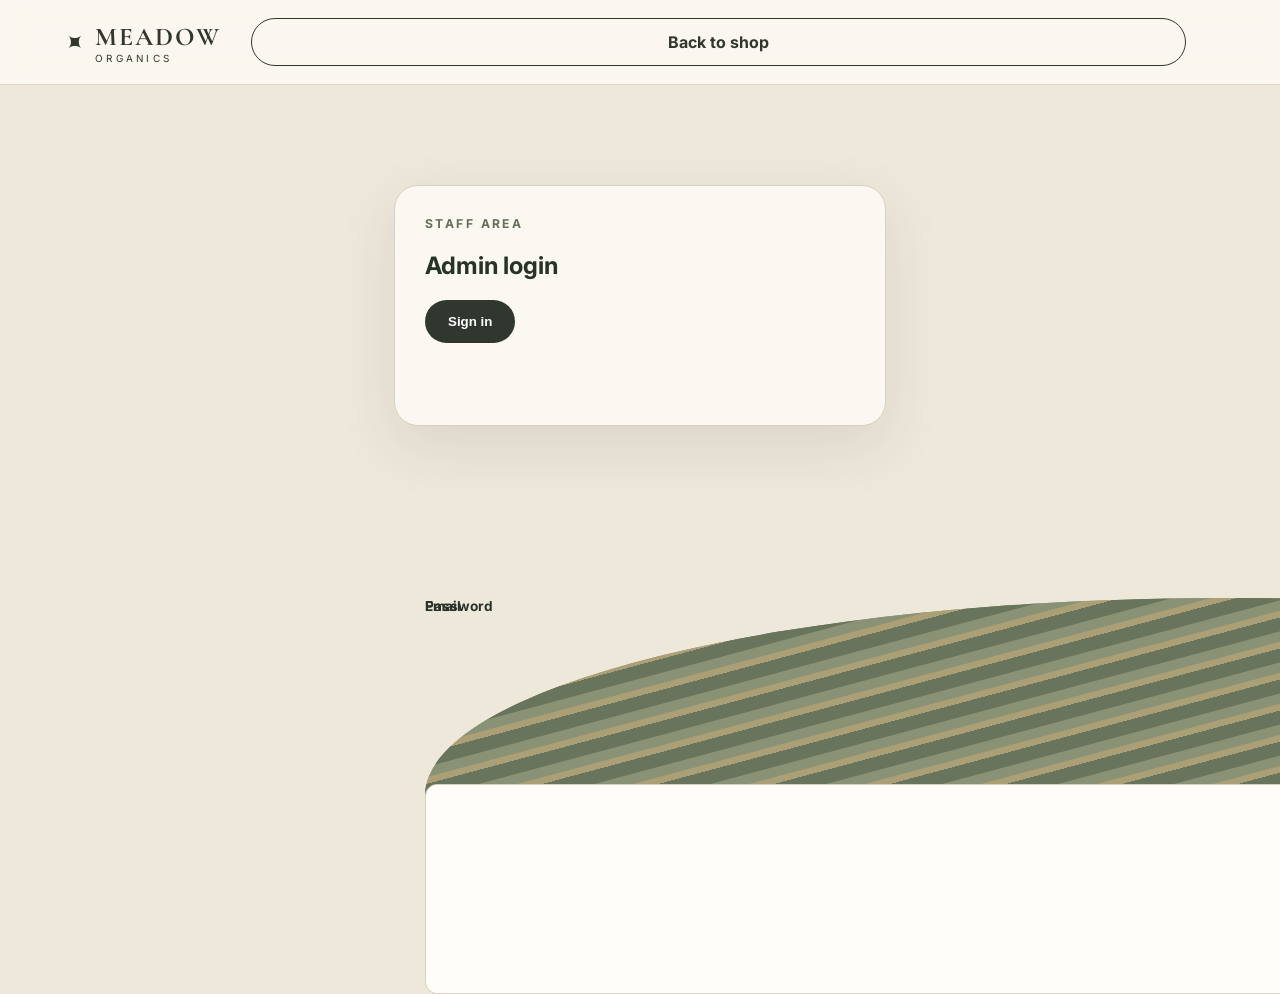
==== admin.html @ 7eaa017a "Add Meadow Organics admin dashboard" ====
<!doctype html><html lang="en"><head><meta charset="utf-8"><meta name="viewport" content="width=device-width,initial-scale=1"><title>Meadow Organics | Admin</title><link rel="preconnect" href="https://fonts.googleapis.com"><link rel="preconnect" href="https://fonts.gstatic.com" crossorigin><link href="https://fonts.googleapis.com/css2?family=Cormorant+Garamond:wght@500;600;700&family=Inter:wght@400;500;600;700&display=swap" rel="stylesheet"><link rel="stylesheet" href="styles.css"><style>body{background:#eee8db}.admin-shell{max-width:1120px;margin:60px auto;padding:0 24px}.admin-card{background:#fbf8f1;border:1px solid #d9d0bf;border-radius:24px;padding:30px;box-shadow:0 20px 60px rgba(40,48,40,.1)}.admin-head{display:flex;justify-content:space-between;gap:20px;align-items:center;margin-bottom:28px}.admin-head h1{font-family:'Cormorant Garamond',serif;font-size:3rem;margin:0;color:#30372e}.admin-form{max-width:430px;margin:100px auto}.field{display:grid;gap:7px;margin:14px 0}.field label{font-weight:700;font-size:.85rem}.field input,.field select{width:100%;padding:13px 14px;border:1px solid #d9d0bf;border-radius:12px;background:#fffdf7;font:inherit}.table-wrap{overflow:auto}.admin-table{width:100%;border-collapse:collapse}.admin-table th,.admin-table td{text-align:left;padding:13px 10px;border-bottom:1px solid #d9d0bf}.admin-table input{max-width:110px;padding:9px;border:1px solid #d9d0bf;border-radius:9px}.status{padding:10px 0;color:#64705b}.hidden{display:none!important}.top-actions{display:flex;gap:10px;flex-wrap:wrap}.danger{border:0;background:#7c4139;color:#fff;border-radius:999px;padding:9px 14px;cursor:pointer}</style></head><body><header class="site-header"><a class="brand" href="/"><span class="brand-mark">✦</span><span><b>MEADOW</b><small>ORGANICS</small></span></a><a class="button button-ghost" href="/">Back to shop</a></header><main class="admin-shell"><section id="loginPanel" class="admin-card admin-form"><p class="eyebrow">STAFF AREA</p><h1>Admin login</h1><form id="loginForm"><div class="field"><label>Email</label><input id="email" type="email" required autocomplete="username"></div><div class="field"><label>Password</label><input id="password" type="password" required autocomplete="current-password"></div><button class="button button-primary full">Sign in</button><p id="loginStatus" class="status"></p></form></section><section id="dashboard" class="admin-card hidden"><div class="admin-head"><div><p class="eyebrow">INVENTORY</p><h1>Meadow stockroom</h1></div><div class="top-actions"><button id="addProduct" class="button button-primary">Add product</button><button id="logout" class="button button-ghost">Log out</button></div></div><p id="dashStatus" class="status"></p><div class="table-wrap"><table class="admin-table"><thead><tr><th>Product</th><th>Category</th><th>Price</th><th>Stock</th><th>Live</th><th></th></tr></thead><tbody id="inventory"></tbody></table></div></section></main><script src="admin.js"></script></body></html>
---- styles.css ----
body{margin:0;background:#fbf8f1;color:#273229;font-family:Inter,Arial,sans-serif}.announcement{background:#30372e;color:#f5f0e7;text-align:center;padding:9px;letter-spacing:.12em;font-size:.78rem}.site-header{position:sticky;top:0;z-index:40;display:grid;grid-template-columns:auto 1fr auto;align-items:center;gap:30px;padding:18px 5vw;background:rgba(251,248,241,.96);backdrop-filter:blur(12px);border-bottom:1px solid #ddd4c4}.brand{display:flex;align-items:center;gap:10px;text-decoration:none;color:#30372e}.brand-mark{font-size:25px;transform:rotate(45deg);display:inline-block}.brand b,.footer-brand b{font-family:'Cormorant Garamond',serif;font-size:1.6rem;letter-spacing:.08em}.brand small{display:block;font-size:.62rem;letter-spacing:.33em}.nav{display:flex;justify-content:center;gap:28px}.nav a,.footer a{color:inherit;text-decoration:none}.nav a:hover,.footer a:hover,.text-link:hover{opacity:.65}.cart-button,.mobile-toggle,.icon-button{border:1px solid #d9d0bf;background:transparent;color:#273229;padding:10px 15px;border-radius:999px;cursor:pointer}.cart-button span{background:#30372e;color:#fff;border-radius:50%;padding:2px 7px;margin-left:5px}.mobile-toggle{display:none}.hero{min-height:680px;display:grid;grid-template-columns:1fr 1fr;gap:40px;align-items:center;padding:80px 8vw 70px;background:linear-gradient(135deg,#fbf8f1,#f0eadc);overflow:hidden}.eyebrow{font-size:.76rem;letter-spacing:.2em;font-weight:700;color:#64705b;margin:0 0 14px}.hero h1,.section h2,.cta h2{font-family:'Cormorant Garamond',serif;font-weight:600;line-height:.95;margin:0;color:#30372e}.hero h1{font-size:clamp(4rem,7vw,7rem)}.hero h1 em{font-family:Parisienne,cursive;font-weight:400;color:#66735f}.hero-text{max-width:570px;font-size:1.12rem;margin:24px 0;color:#4e594f}.hero-actions{display:flex;gap:12px;flex-wrap:wrap}.button{display:inline-flex;align-items:center;justify-content:center;text-decoration:none;border-radius:999px;border:1px solid transparent;padding:13px 22px;font-weight:700;cursor:pointer;transition:.2s}.button:hover{transform:translateY(-2px);box-shadow:0 12px 25px rgba(39,50,41,.12)}.button-primary{background:#30372e;color:#fff}.button-ghost{border-color:#30372e;color:#30372e}.button-light{background:#f7f1e5;color:#30372e}.mini-trust{display:flex;gap:18px;flex-wrap:wrap;margin-top:24px;font-size:.78rem;color:#5f675f}.hero-art{position:relative;min-height:520px;border-radius:55% 45% 48% 52%/52% 48% 52% 48%;background:linear-gradient(#e7dfce,#d6d0c0);overflow:hidden;box-shadow:0 22px 60px rgba(40,48,40,.12)}.sun{position:absolute;width:130px;height:130px;border-radius:50%;background:#d4a86a;right:22%;top:16%}.hill{position:absolute;bottom:30%;width:120%;height:40%;border-radius:50% 50% 0 0/100% 100% 0 0}.hill-a{left:-15%;background:#849077;transform:rotate(-5deg)}.hill-b{left:8%;bottom:23%;background:#56624d;transform:rotate(5deg)}.field{position:absolute;bottom:-12%;width:125%;height:44%;border-radius:55%;background:repeating-linear-gradient(165deg,#69745d 0 13px,#8a9275 14px 23px,#aa9f75 24px 30px)}.field-a{left:-12%;transform:rotate(7deg)}.field-b{left:-2%;bottom:-17%;opacity:.75;transform:rotate(-4deg)}.basket-art{position:absolute;z-index:4;bottom:10%;right:12%;width:68%;height:30%;background:#8f6938;border-radius:28px 28px 45px 45px;box-shadow:inset 0 8px 0 rgba(255,255,255,.16),0 15px 20px rgba(33,38,32,.17)}.basket-art:before{content:'';position:absolute;left:-5%;top:-27%;width:110%;height:55px;border:12px solid #7f5c31;border-bottom:0;border-radius:60px 60px 0 0}.veg{position:absolute;border-radius:50% 45% 50% 40%;box-shadow:0 8px 10px rgba(0,0,0,.12)}.v1{width:72px;height:72px;background:#a74c3b;left:16%;top:-47%}.v2{width:46px;height:105px;background:#d47740;left:35%;top:-52%;transform:rotate(18deg)}.v3{width:80px;height:55px;background:#6b7f43;left:48%;top:-40%}.v4{width:60px;height:60px;background:#c7a158;right:9%;top:-42%}.v5{width:54px;height:54px;background:#8a6456;right:27%;top:-56%}.strip{display:grid;grid-template-columns:repeat(3,1fr);background:#30372e;color:#f5f0e7;padding:25px 8vw;gap:20px}.strip div{text-align:center;border-right:1px solid rgba(255,255,255,.17)}.strip div:last-child{border-right:0}.strip strong{display:block;font-size:.8rem;letter-spacing:.18em}.strip span{display:block;font-size:.78rem;opacity:.7;margin-top:4px}.section{padding:95px 8vw}.section-heading{display:flex;justify-content:space-between;gap:30px;align-items:end;margin-bottom:35px}.section h2{font-size:clamp(3rem,5vw,5rem)}.section-heading>p{max-width:410px;color:#616a61;margin:0}.category-row{display:flex;gap:10px;overflow:auto;padding-bottom:16px}.cat{border:1px solid #d9d0bf;background:#fffaf1;border-radius:999px;padding:10px 16px;white-space:nowrap;cursor:pointer}.cat.active{background:#30372e;color:#fff}.product-grid{display:grid;grid-template-columns:repeat(4,1fr);gap:20px}.product-card{background:#fffdf7;border:1px solid #d9d0bf;border-radius:22px;overflow:hidden;box-shadow:0 10px 25px rgba(45,48,40,.05);transition:.25s}.product-card:hover{transform:translateY(-5px);box-shadow:0 18px 35px rgba(45,48,40,.11)}.product-art{height:180px;background:linear-gradient(135deg,#ece4d5,#d8d0be);display:flex;align-items:center;justify-content:center;font-size:4.3rem}.product-body{padding:17px}.product-body small{color:#64705b;font-weight:700;letter-spacing:.12em}.product-body h3{font-family:'Cormorant Garamond',serif;font-size:1.6rem;margin:5px 0}.price-row{display:flex;justify-content:space-between;align-items:center;margin-top:12px}.price{font-weight:800}.add{border:0;border-radius:999px;background:#30372e;color:#fff;padding:9px 13px;cursor:pointer}.story{display:grid;grid-template-columns:1fr 1fr;gap:70px;align-items:center;background:#eee8db}.story-image{min-height:470px;border-radius:28px;background:linear-gradient(155deg,#9a8054,#4d5847);display:grid;place-items:center}.story-card{width:55%;aspect-ratio:1/1;padding:38px;background:#f5efe3;border:8px double #7d6f53;text-align:center;display:flex;flex-direction:column;justify-content:center;box-shadow:0 20px 40px rgba(0,0,0,.2)}.story-card span{font-family:'Cormorant Garamond',serif;font-size:2rem;letter-spacing:.2em}.story-card b{font-family:'Cormorant Garamond',serif;font-size:2.8rem}.story-card small{letter-spacing:.23em;margin-top:10px}.story-copy p:not(.eyebrow){color:#60685f;max-width:560px}.text-link{display:inline-block;margin-top:8px;color:#30372e;font-weight:700;text-decoration:none}.values{display:grid;grid-template-columns:repeat(3,1fr);gap:20px}.value-card{background:#fffdf7;border:1px solid #d9d0bf;padding:30px;border-radius:22px}.value-card span{font-family:'Cormorant Garamond',serif;font-size:2rem;color:#a08a54}.value-card h3{font-family:'Cormorant Garamond',serif;font-size:2rem;margin:5px 0}.value-card p{color:#687067;margin:0}.cta{margin:0 8vw 90px;padding:55px;display:flex;justify-content:space-between;align-items:center;gap:30px;background:#30372e;border-radius:30px;color:#fff}.cta h2{color:#fff}.cta .eyebrow{color:#bfc6b6}.cta p:not(.eyebrow){color:#dbe0d8}.footer{display:grid;grid-template-columns:2fr 1fr 1fr;gap:40px;padding:55px 8vw;background:#252c26;color:#e8e2d6}.footer a{display:block;margin:8px 0}.footer-brand b{font-size:1.5rem}.footer-brand p{color:#b9bdb5}.cart-drawer{position:fixed;z-index:70;right:-480px;top:0;height:100vh;width:min(460px,100vw);background:#fbf8f1;box-shadow:-30px 0 80px rgba(0,0,0,.16);transition:right .3s;display:flex;flex-direction:column}.cart-drawer.open{right:0}.drawer-head{display:flex;justify-content:space-between;align-items:center;padding:24px;border-bottom:1px solid #d9d0bf}.drawer-head h3{font-family:'Cormorant Garamond',serif;font-size:2rem;margin:0}.cart-items{padding:20px;overflow:auto;flex:1}.cart-line{display:grid;grid-template-columns:64px 1fr auto;gap:12px;align-items:center;padding:12px 0;border-bottom:1px solid #d9d0bf}.cart-thumb{width:64px;height:64px;border-radius:14px;background:#e8dfcf;display:grid;place-items:center;font-size:2rem}.qty{display:flex;align-items:center;gap:7px;margin-top:6px}.qty button{width:26px;height:26px;border:1px solid #d9d0bf;background:white;border-radius:50%;cursor:pointer}.cart-footer{padding:20px;border-top:1px solid #d9d0bf}.cart-footer>div{display:flex;justify-content:space-between;margin-bottom:15px}.cart-footer small{display:block;text-align:center;color:#777;margin-top:10px}.backdrop{position:fixed;inset:0;background:rgba(22,28,23,.35);z-index:60;opacity:0;visibility:hidden;transition:.25s}.backdrop.show{opacity:1;visibility:visible}.reveal{animation:rise .8s ease both}.delay-1{animation-delay:.18s}@keyframes rise{from{opacity:0;transform:translateY(20px)}to{opacity:1;transform:none}}@media(max-width:980px){.site-header{grid-template-columns:auto auto auto}.nav{display:none;position:absolute;top:75px;left:0;right:0;background:#fbf8f1;padding:20px;flex-direction:column}.nav.show{display:flex}.mobile-toggle{display:block;justify-self:end}.hero{grid-template-columns:1fr;padding-top:55px}.hero-art{min-height:390px}.product-grid{grid-template-columns:repeat(2,1fr)}.story{grid-template-columns:1fr}.values{grid-template-columns:1fr}.section-heading{display:block}.strip{grid-template-columns:1fr}.strip div{border-right:0;border-bottom:1px solid rgba(255,255,255,.17);padding-bottom:12px}.strip div:last-child{border-bottom:0}}@media(max-width:620px){.site-header{gap:8px;padding:14px 4vw}.brand b{font-size:1.15rem}.brand small{font-size:.5rem}.hero{padding:45px 6vw}.hero h1{font-size:4rem}.mini-trust{display:block}.mini-trust span{display:block;margin:5px 0}.section{padding:65px 6vw}.product-grid{grid-template-columns:1fr}.cta{margin:0 6vw 60px;padding:35px 25px;display:block}.cta .button{margin-top:18px}.footer{grid-template-columns:1fr;padding:45px 6vw}}
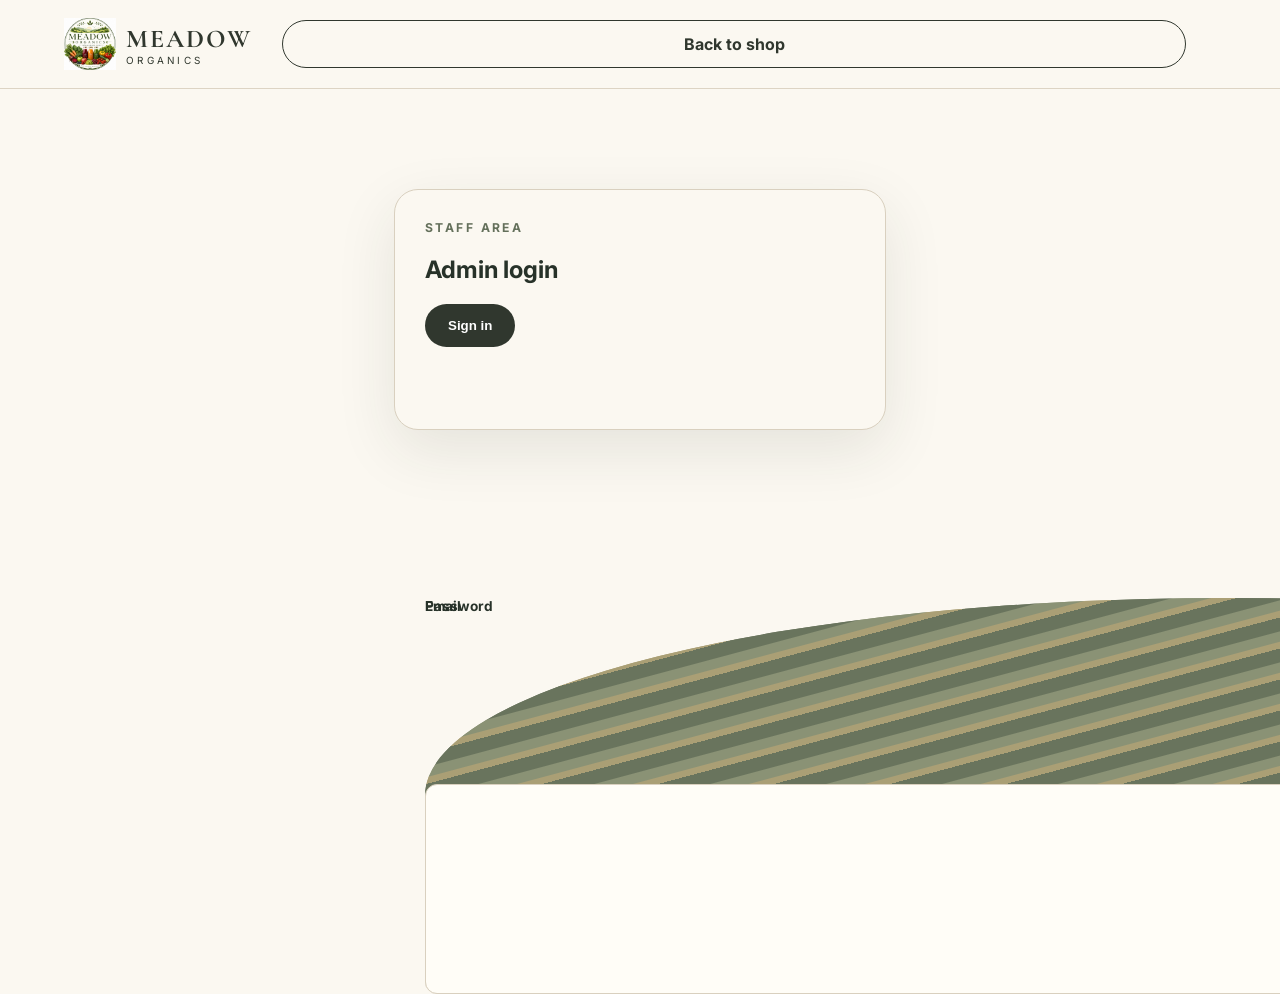
==== commit 6e00d197: "Use uploaded Meadow Organics logo on admin" ====
--- a/admin.html
+++ b/admin.html
@@ -1 +1 @@
-<!doctype html><html lang="en"><head><meta charset="utf-8"><meta name="viewport" content="width=device-width,initial-scale=1"><title>Meadow Organics | Admin</title><link rel="preconnect" href="https://fonts.googleapis.com"><link rel="preconnect" href="https://fonts.gstatic.com" crossorigin><link href="https://fonts.googleapis.com/css2?family=Cormorant+Garamond:wght@500;600;700&family=Inter:wght@400;500;600;700&display=swap" rel="stylesheet"><link rel="stylesheet" href="styles.css"><style>body{background:#eee8db}.admin-shell{max-width:1120px;margin:60px auto;padding:0 24px}.admin-card{background:#fbf8f1;border:1px solid #d9d0bf;border-radius:24px;padding:30px;box-shadow:0 20px 60px rgba(40,48,40,.1)}.admin-head{display:flex;justify-content:space-between;gap:20px;align-items:center;margin-bottom:28px}.admin-head h1{font-family:'Cormorant Garamond',serif;font-size:3rem;margin:0;color:#30372e}.admin-form{max-width:430px;margin:100px auto}.field{display:grid;gap:7px;margin:14px 0}.field label{font-weight:700;font-size:.85rem}.field input,.field select{width:100%;padding:13px 14px;border:1px solid #d9d0bf;border-radius:12px;background:#fffdf7;font:inherit}.table-wrap{overflow:auto}.admin-table{width:100%;border-collapse:collapse}.admin-table th,.admin-table td{text-align:left;padding:13px 10px;border-bottom:1px solid #d9d0bf}.admin-table input{max-width:110px;padding:9px;border:1px solid #d9d0bf;border-radius:9px}.status{padding:10px 0;color:#64705b}.hidden{display:none!important}.top-actions{display:flex;gap:10px;flex-wrap:wrap}.danger{border:0;background:#7c4139;color:#fff;border-radius:999px;padding:9px 14px;cursor:pointer}</style></head><body><header class="site-header"><a class="brand" href="/"><span class="brand-mark">✦</span><span><b>MEADOW</b><small>ORGANICS</small></span></a><a class="button button-ghost" href="/">Back to shop</a></header><main class="admin-shell"><section id="loginPanel" class="admin-card admin-form"><p class="eyebrow">STAFF AREA</p><h1>Admin login</h1><form id="loginForm"><div class="field"><label>Email</label><input id="email" type="email" required autocomplete="username"></div><div class="field"><label>Password</label><input id="password" type="password" required autocomplete="current-password"></div><button class="button button-primary full">Sign in</button><p id="loginStatus" class="status"></p></form></section><section id="dashboard" class="admin-card hidden"><div class="admin-head"><div><p class="eyebrow">INVENTORY</p><h1>Meadow stockroom</h1></div><div class="top-actions"><button id="addProduct" class="button button-primary">Add product</button><button id="logout" class="button button-ghost">Log out</button></div></div><p id="dashStatus" class="status"></p><div class="table-wrap"><table class="admin-table"><thead><tr><th>Product</th><th>Category</th><th>Price</th><th>Stock</th><th>Live</th><th></th></tr></thead><tbody id="inventory"></tbody></table></div></section></main><script src="admin.js"></script></body></html>+<!doctype html><html lang="en"><head><meta charset="utf-8"><meta name="viewport" content="width=device-width,initial-scale=1"><title>Meadow Organics | Admin</title><link rel="preconnect" href="https://fonts.googleapis.com"><link rel="preconnect" href="https://fonts.gstatic.com" crossorigin><link href="https://fonts.googleapis.com/css2?family=Cormorant+Garamond:wght@500;600;700&family=Inter:wght@400;500;600;700&display=swap" rel="stylesheet"><link rel="stylesheet" href="styles.css"><style>.admin-brand-logo{width:52px;height:52px;object-fit:contain}.admin-shell{max-width:1120px;margin:60px auto;padding:0 24px}.admin-card{background:#fbf8f1;border:1px solid #d9d0bf;border-radius:24px;padding:30px;box-shadow:0 20px 60px rgba(40,48,40,.1)}.admin-head{display:flex;justify-content:space-between;gap:20px;align-items:center;margin-bottom:28px}.admin-head h1{font-family:'Cormorant Garamond',serif;font-size:3rem;margin:0;color:#30372e}.admin-form{max-width:430px;margin:100px auto}.field{display:grid;gap:7px;margin:14px 0}.field label{font-weight:700;font-size:.85rem}.field input,.field select{width:100%;padding:13px 14px;border:1px solid #d9d0bf;border-radius:12px;background:#fffdf7;font:inherit}.table-wrap{overflow:auto}.admin-table{width:100%;border-collapse:collapse}.admin-table th,.admin-table td{text-align:left;padding:13px 10px;border-bottom:1px solid #d9d0bf}.admin-table input{max-width:110px;padding:9px;border:1px solid #d9d0bf;border-radius:9px}.status{padding:10px 0;color:#64705b}.hidden{display:none!important}.top-actions{display:flex;gap:10px;flex-wrap:wrap}.danger{border:0;background:#7c4139;color:#fff;border-radius:999px;padding:9px 14px;cursor:pointer}</style></head><body><header class="site-header"><a class="brand" href="/"><img class="admin-brand-logo" src="logo.png" alt="Meadow Organics logo"><span><b>MEADOW</b><small>ORGANICS</small></span></a><a class="button button-ghost" href="/">Back to shop</a></header><main class="admin-shell"><section id="loginPanel" class="admin-card admin-form"><p class="eyebrow">STAFF AREA</p><h1>Admin login</h1><form id="loginForm"><div class="field"><label>Email</label><input id="email" type="email" required autocomplete="username"></div><div class="field"><label>Password</label><input id="password" type="password" required autocomplete="current-password"></div><button class="button button-primary full">Sign in</button><p id="loginStatus" class="status"></p></form></section><section id="dashboard" class="admin-card hidden"><div class="admin-head"><div><p class="eyebrow">INVENTORY</p><h1>Meadow stockroom</h1></div><div class="top-actions"><button id="addProduct" class="button button-primary">Add product</button><button id="logout" class="button button-ghost">Log out</button></div></div><p id="dashStatus" class="status"></p><div class="table-wrap"><table class="admin-table"><thead><tr><th>Product</th><th>Category</th><th>Price</th><th>Stock</th><th>Live</th><th></th></tr></thead><tbody id="inventory"></tbody></table></div></section></main><script src="admin.js"></script></body></html>
